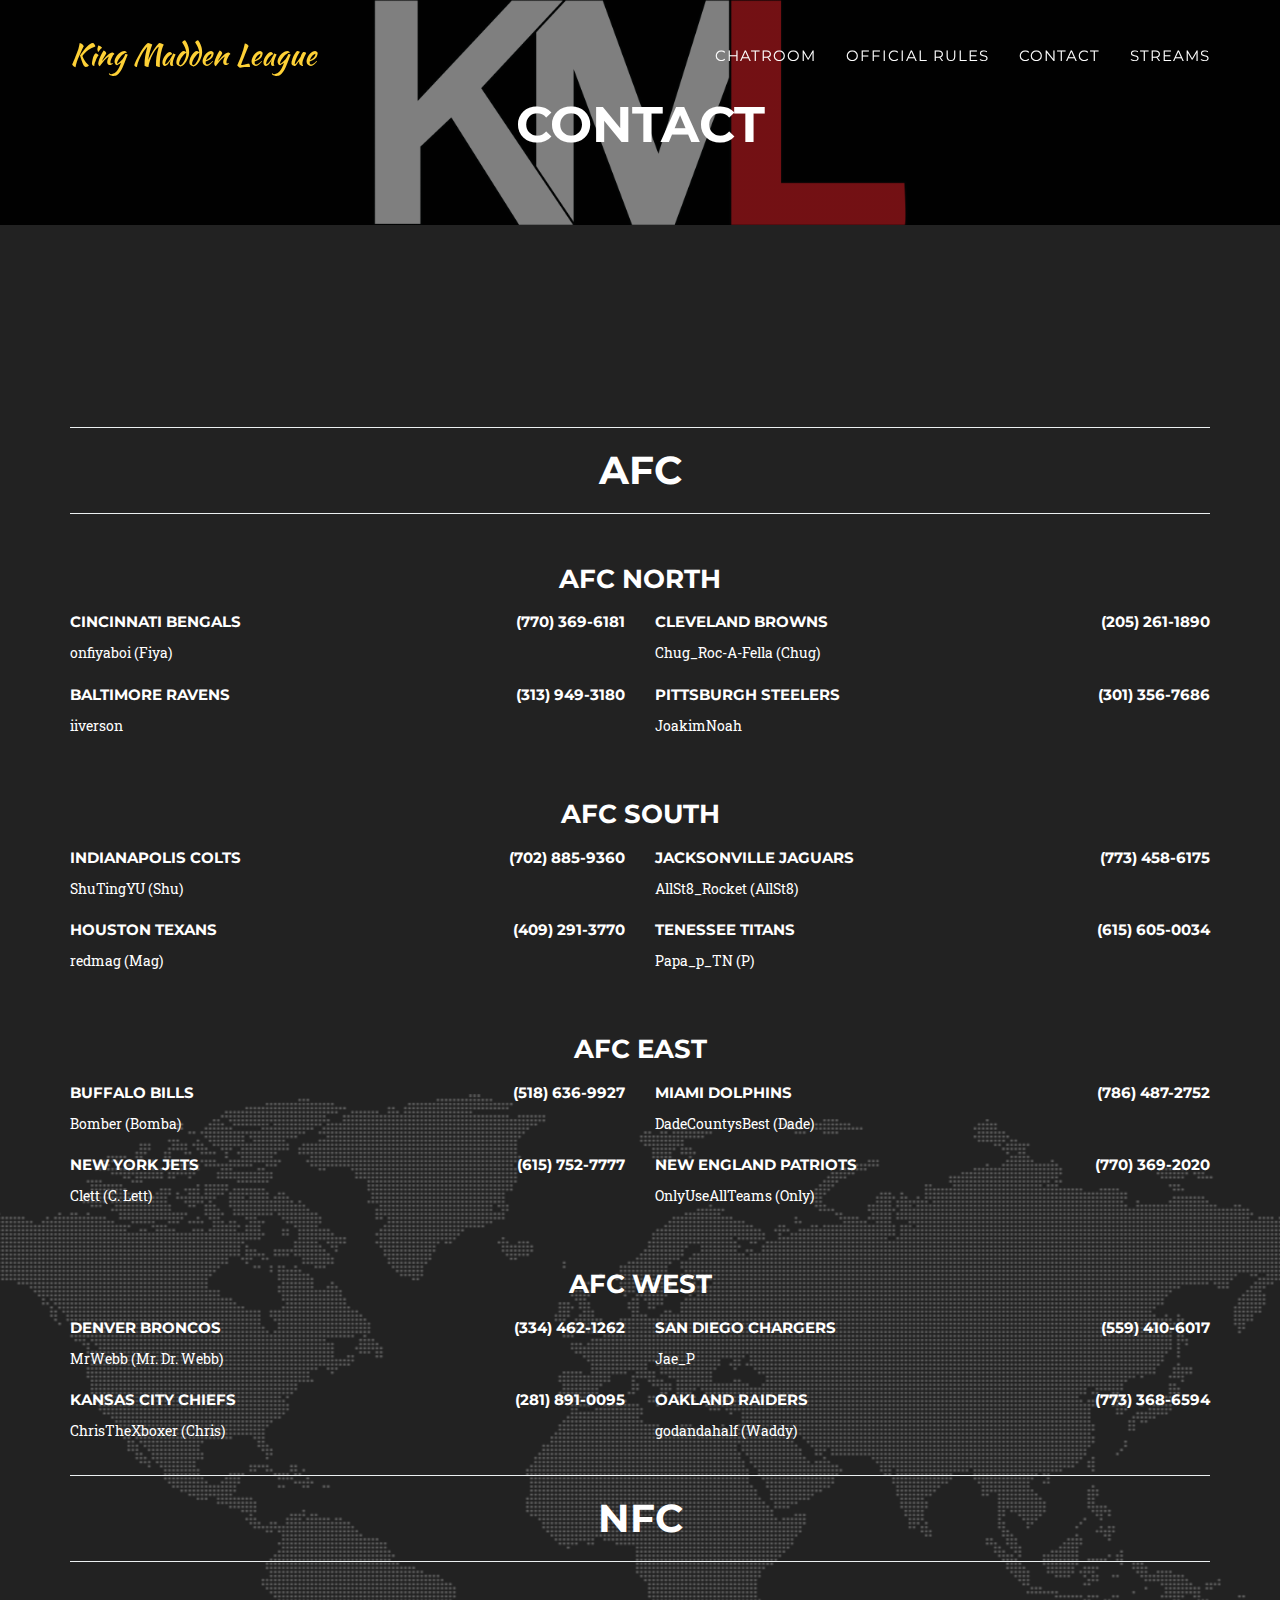
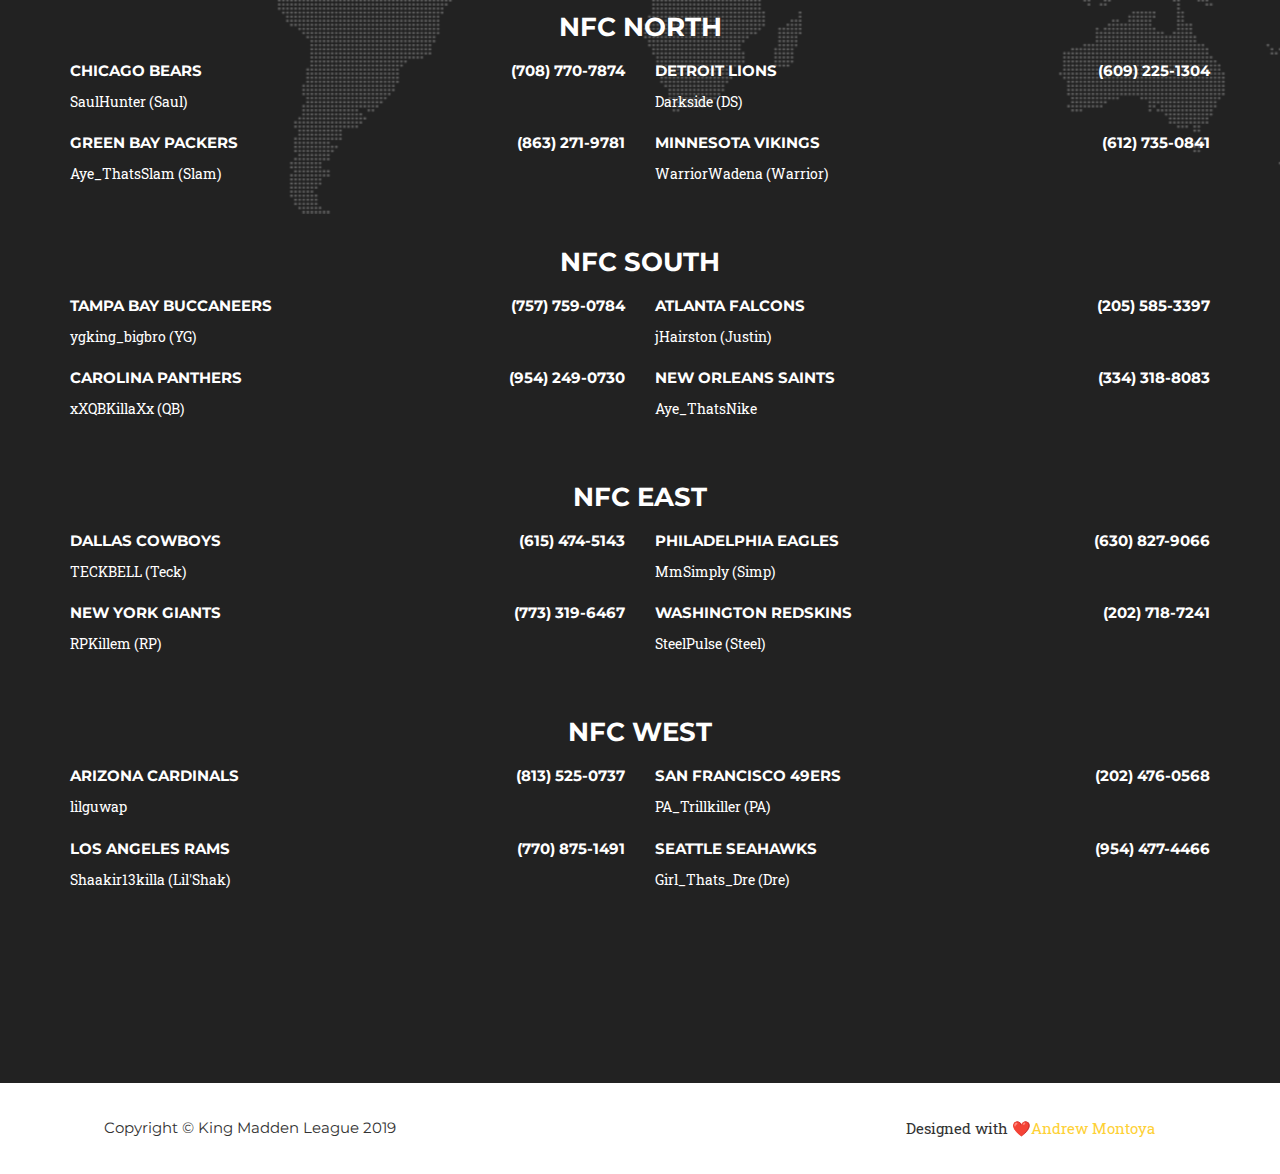
==== contact/index.html @ 88d10fb5 "init" ====
<!DOCTYPE html>
<html>

  <head>
    <meta charset="utf-8">
    <meta http-equiv="X-UA-Compatible" content="IE=edge">
    <title>Contact</title>
    <meta name="viewport" content="width=device-width">
    <meta name="description" content="Only the best come through the house.">
    <link rel="canonical" href="http://localhost:4000/contact/">


    <!-- Custom CSS & Bootstrap Core CSS - Uses Bootswatch Flatly Theme: http://bootswatch.com/flatly/ -->
    <link rel="stylesheet" href="/style.css">

    <!-- Custom Fonts -->
    <link rel="stylesheet" href="/css/font-awesome/css/font-awesome.min.css">
    <link href="https://fonts.googleapis.com/css?family=Montserrat:400,700" rel="stylesheet" type="text/css">
    <link href='https://fonts.googleapis.com/css?family=Kaushan+Script' rel='stylesheet' type='text/css'>
    <link href="https://fonts.googleapis.com/css?family=Lato:400,700,400italic,700italic" rel="stylesheet" type="text/css">
    <link href='https://fonts.googleapis.com/css?family=Droid+Serif:400,700,400italic,700italic' rel='stylesheet' type='text/css'>
    <link href='https://fonts.googleapis.com/css?family=Roboto+Slab:400,100,300,700' rel='stylesheet' type='text/css'>

    <!-- HTML5 Shim and Respond.js IE8 support of HTML5 elements and media queries -->
    <!-- WARNING: Respond.js doesn't work if you view the page via file:// -->
    <!--[if lt IE 9]>
        <script src="https://oss.maxcdn.com/libs/html5shiv/3.7.0/html5shiv.js"></script>
        <script src="https://oss.maxcdn.com/libs/respond.js/1.4.2/respond.min.js"></script>
    <![endif]-->

    <!-- Favicon head tag -->
    <link rel="icon" href="/img/favicon.ico" type="image/x-icon">
</head>

    <body id="page-top" class="index">

    <!-- Navigation -->
    <nav class="navbar navbar-default navbar-fixed-top">
        <div class="container">
            <!-- Brand and toggle get grouped for better mobile display -->
            <div class="navbar-header page-scroll">
                <button type="button" class="navbar-toggle" data-toggle="collapse" data-target="#bs-example-navbar-collapse-1">
                    <span class="sr-only">Toggle navigation</span>
                    <span class="icon-bar"></span>
                    <span class="icon-bar"></span>
                    <span class="icon-bar"></span>
                </button>
                <!-- if then for what page is active -->
                
                <a class="navbar-brand page-scroll" href="/">
                  King Madden League
                </a>
                

            </div>

            <!-- Collect the nav links, forms, and other content for toggling -->
            <div class="collapse navbar-collapse" id="bs-example-navbar-collapse-1">
                <ul class="nav navbar-nav navbar-right">
                  <!-- if then for what page is active -->
                    <li class="hidden">
                        <a href="#page-top">Home</a>
                    </li>

                    <!-- TODO: Refactor -->

                    
                    <li>
                        <a class="page-scroll" href="/#team">Chatroom</a>
                    </li>
                    



                    
                    
                      
                    
                      
                    
                      
                    
                      
                    
                      
                        <!-- assign -->

                        
                          
                        <!-- use long link -->
                        
                        <!-- final print -->
                    <li>
                        <a class="page-scroll" href="/official_rules/">Official Rules</a>
                    </li>
                      
                    
                      
                        <!-- assign -->

                        
                          <!-- use hash link -->
                          
                        
                        <!-- final print -->
                    <li>
                        <a class="page-scroll" href="#contact">Contact</a>
                    </li>
                      
                    
                    <li>
                      <a href="https://aaronjohnson06.wixsite.com/housestreams">Streams</a>
                    </li>












                </ul>
            </div>
            <!-- /.navbar-collapse -->
        </div>
        <!-- /.container-fluid -->
    </nav>

    <!-- Header -->
    <header>
      <!-- TODO: if then statement -->
      
      <div class="header-img">
        <div class="default-text">
          <div class="intro-heading">Contact</div>
        </div>
      </div>

      


    </header>
<!--
        
          <a class="page-link" href="/contact/">Contact</a>
        
          
        
          <a class="page-link" href="/house-shows/">King Madden League</a>
        
          <a class="page-link" href="/">King Madden League</a>
        
          <a class="page-link" href="/official_rules/">Official Rules</a>
        
          
        
 -->

      <section id="contact">
        <div class="container p-5">
            <div class="row">
                <div class="col-lg-12 text-center">
                    <!-- <h2 class="section-heading mb-5">Contact</h2> -->
                </div>
            </div>

            <!-- print out big title -->
            
              
              <div class="row section-heading">
                <hr/>
                <h1 class="row text-center">AFC</h1>
                <hr/>
                
                <h3 class="row text-center pt-5">AFC North</h3>
                <div class="row">
                  
                    <div class="col-auto col-md-6">
                      <div class="row">
                        <div class="col-xs-6">
                          <h5>Cincinnati Bengals</h5>
                          <p class="">onfiyaboi (Fiya)</p>
                        </div>
                        <div class="col-xs-6 text-right">
                          <h5>(770) 369-6181</h5>
                        </div>
                      </div>
                    </div>
                  
                    <div class="col-auto col-md-6">
                      <div class="row">
                        <div class="col-xs-6">
                          <h5>Cleveland Browns</h5>
                          <p class="">Chug_Roc-A-Fella (Chug)</p>
                        </div>
                        <div class="col-xs-6 text-right">
                          <h5>(205) 261-1890</h5>
                        </div>
                      </div>
                    </div>
                  
                    <div class="col-auto col-md-6">
                      <div class="row">
                        <div class="col-xs-6">
                          <h5>Baltimore Ravens</h5>
                          <p class="">iiverson</p>
                        </div>
                        <div class="col-xs-6 text-right">
                          <h5>(313) 949-3180</h5>
                        </div>
                      </div>
                    </div>
                  
                    <div class="col-auto col-md-6">
                      <div class="row">
                        <div class="col-xs-6">
                          <h5>Pittsburgh Steelers</h5>
                          <p class="">JoakimNoah</p>
                        </div>
                        <div class="col-xs-6 text-right">
                          <h5>(301) 356-7686</h5>
                        </div>
                      </div>
                    </div>
                  
                </div>
                
                <h3 class="row text-center pt-5">AFC South</h3>
                <div class="row">
                  
                    <div class="col-auto col-md-6">
                      <div class="row">
                        <div class="col-xs-6">
                          <h5>Indianapolis Colts</h5>
                          <p class="">ShuTingYU (Shu)</p>
                        </div>
                        <div class="col-xs-6 text-right">
                          <h5>(702) 885-9360</h5>
                        </div>
                      </div>
                    </div>
                  
                    <div class="col-auto col-md-6">
                      <div class="row">
                        <div class="col-xs-6">
                          <h5>Jacksonville Jaguars</h5>
                          <p class="">AllSt8_Rocket (AllSt8)</p>
                        </div>
                        <div class="col-xs-6 text-right">
                          <h5>(773) 458-6175</h5>
                        </div>
                      </div>
                    </div>
                  
                    <div class="col-auto col-md-6">
                      <div class="row">
                        <div class="col-xs-6">
                          <h5>Houston Texans</h5>
                          <p class="">redmag (Mag)</p>
                        </div>
                        <div class="col-xs-6 text-right">
                          <h5>(409) 291-3770</h5>
                        </div>
                      </div>
                    </div>
                  
                    <div class="col-auto col-md-6">
                      <div class="row">
                        <div class="col-xs-6">
                          <h5>Tenessee Titans</h5>
                          <p class="">Papa_p_TN (P)</p>
                        </div>
                        <div class="col-xs-6 text-right">
                          <h5>(615) 605-0034</h5>
                        </div>
                      </div>
                    </div>
                  
                </div>
                
                <h3 class="row text-center pt-5">AFC East</h3>
                <div class="row">
                  
                    <div class="col-auto col-md-6">
                      <div class="row">
                        <div class="col-xs-6">
                          <h5>Buffalo Bills</h5>
                          <p class="">Bomber (Bomba)</p>
                        </div>
                        <div class="col-xs-6 text-right">
                          <h5>(518) 636-9927</h5>
                        </div>
                      </div>
                    </div>
                  
                    <div class="col-auto col-md-6">
                      <div class="row">
                        <div class="col-xs-6">
                          <h5>Miami Dolphins</h5>
                          <p class="">DadeCountysBest (Dade)</p>
                        </div>
                        <div class="col-xs-6 text-right">
                          <h5>(786) 487-2752</h5>
                        </div>
                      </div>
                    </div>
                  
                    <div class="col-auto col-md-6">
                      <div class="row">
                        <div class="col-xs-6">
                          <h5>New York Jets</h5>
                          <p class="">Clett (C. Lett)</p>
                        </div>
                        <div class="col-xs-6 text-right">
                          <h5>(615) 752-7777</h5>
                        </div>
                      </div>
                    </div>
                  
                    <div class="col-auto col-md-6">
                      <div class="row">
                        <div class="col-xs-6">
                          <h5>New England Patriots</h5>
                          <p class="">OnlyUseAllTeams (Only)</p>
                        </div>
                        <div class="col-xs-6 text-right">
                          <h5>(770) 369-2020</h5>
                        </div>
                      </div>
                    </div>
                  
                </div>
                
                <h3 class="row text-center pt-5">AFC West</h3>
                <div class="row">
                  
                    <div class="col-auto col-md-6">
                      <div class="row">
                        <div class="col-xs-6">
                          <h5>Denver Broncos</h5>
                          <p class="">MrWebb (Mr. Dr. Webb)</p>
                        </div>
                        <div class="col-xs-6 text-right">
                          <h5>(334) 462-1262</h5>
                        </div>
                      </div>
                    </div>
                  
                    <div class="col-auto col-md-6">
                      <div class="row">
                        <div class="col-xs-6">
                          <h5>San Diego Chargers</h5>
                          <p class="">Jae_P</p>
                        </div>
                        <div class="col-xs-6 text-right">
                          <h5>(559) 410-6017</h5>
                        </div>
                      </div>
                    </div>
                  
                    <div class="col-auto col-md-6">
                      <div class="row">
                        <div class="col-xs-6">
                          <h5>Kansas City Chiefs</h5>
                          <p class="">ChrisTheXboxer (Chris)</p>
                        </div>
                        <div class="col-xs-6 text-right">
                          <h5>(281) 891-0095</h5>
                        </div>
                      </div>
                    </div>
                  
                    <div class="col-auto col-md-6">
                      <div class="row">
                        <div class="col-xs-6">
                          <h5>Oakland Raiders</h5>
                          <p class="">godandahalf (Waddy)</p>
                        </div>
                        <div class="col-xs-6 text-right">
                          <h5>(773) 368-6594</h5>
                        </div>
                      </div>
                    </div>
                  
                </div>
                
              </div>
              
              <div class="row section-heading">
                <hr/>
                <h1 class="row text-center">NFC</h1>
                <hr/>
                
                <h3 class="row text-center pt-5">NFC North</h3>
                <div class="row">
                  
                    <div class="col-auto col-md-6">
                      <div class="row">
                        <div class="col-xs-6">
                          <h5>Chicago Bears</h5>
                          <p class="">SaulHunter (Saul)</p>
                        </div>
                        <div class="col-xs-6 text-right">
                          <h5>(708) 770-7874</h5>
                        </div>
                      </div>
                    </div>
                  
                    <div class="col-auto col-md-6">
                      <div class="row">
                        <div class="col-xs-6">
                          <h5>Detroit Lions</h5>
                          <p class="">Darkside (DS)</p>
                        </div>
                        <div class="col-xs-6 text-right">
                          <h5>(609) 225-1304</h5>
                        </div>
                      </div>
                    </div>
                  
                    <div class="col-auto col-md-6">
                      <div class="row">
                        <div class="col-xs-6">
                          <h5>Green Bay Packers</h5>
                          <p class="">Aye_ThatsSlam (Slam)</p>
                        </div>
                        <div class="col-xs-6 text-right">
                          <h5>(863) 271-9781</h5>
                        </div>
                      </div>
                    </div>
                  
                    <div class="col-auto col-md-6">
                      <div class="row">
                        <div class="col-xs-6">
                          <h5>Minnesota Vikings</h5>
                          <p class="">WarriorWadena (Warrior)</p>
                        </div>
                        <div class="col-xs-6 text-right">
                          <h5>(612) 735-0841</h5>
                        </div>
                      </div>
                    </div>
                  
                </div>
                
                <h3 class="row text-center pt-5">NFC South</h3>
                <div class="row">
                  
                    <div class="col-auto col-md-6">
                      <div class="row">
                        <div class="col-xs-6">
                          <h5>Tampa Bay Buccaneers</h5>
                          <p class="">ygking_bigbro (YG)</p>
                        </div>
                        <div class="col-xs-6 text-right">
                          <h5>(757) 759-0784</h5>
                        </div>
                      </div>
                    </div>
                  
                    <div class="col-auto col-md-6">
                      <div class="row">
                        <div class="col-xs-6">
                          <h5>Atlanta Falcons</h5>
                          <p class="">jHairston (Justin)</p>
                        </div>
                        <div class="col-xs-6 text-right">
                          <h5>(205) 585-3397</h5>
                        </div>
                      </div>
                    </div>
                  
                    <div class="col-auto col-md-6">
                      <div class="row">
                        <div class="col-xs-6">
                          <h5>Carolina Panthers</h5>
                          <p class="">xXQBKillaXx (QB)</p>
                        </div>
                        <div class="col-xs-6 text-right">
                          <h5>(954) 249-0730</h5>
                        </div>
                      </div>
                    </div>
                  
                    <div class="col-auto col-md-6">
                      <div class="row">
                        <div class="col-xs-6">
                          <h5>New Orleans Saints</h5>
                          <p class="">Aye_ThatsNike</p>
                        </div>
                        <div class="col-xs-6 text-right">
                          <h5>(334) 318-8083</h5>
                        </div>
                      </div>
                    </div>
                  
                </div>
                
                <h3 class="row text-center pt-5">NFC East</h3>
                <div class="row">
                  
                    <div class="col-auto col-md-6">
                      <div class="row">
                        <div class="col-xs-6">
                          <h5>Dallas Cowboys</h5>
                          <p class="">TECKBELL (Teck)</p>
                        </div>
                        <div class="col-xs-6 text-right">
                          <h5>(615) 474-5143</h5>
                        </div>
                      </div>
                    </div>
                  
                    <div class="col-auto col-md-6">
                      <div class="row">
                        <div class="col-xs-6">
                          <h5>Philadelphia Eagles</h5>
                          <p class="">MmSimply (Simp)</p>
                        </div>
                        <div class="col-xs-6 text-right">
                          <h5>(630) 827-9066</h5>
                        </div>
                      </div>
                    </div>
                  
                    <div class="col-auto col-md-6">
                      <div class="row">
                        <div class="col-xs-6">
                          <h5>New York Giants</h5>
                          <p class="">RPKillem (RP)</p>
                        </div>
                        <div class="col-xs-6 text-right">
                          <h5>(773) 319-6467</h5>
                        </div>
                      </div>
                    </div>
                  
                    <div class="col-auto col-md-6">
                      <div class="row">
                        <div class="col-xs-6">
                          <h5>Washington Redskins</h5>
                          <p class="">SteelPulse (Steel)</p>
                        </div>
                        <div class="col-xs-6 text-right">
                          <h5>(202) 718-7241</h5>
                        </div>
                      </div>
                    </div>
                  
                </div>
                
                <h3 class="row text-center pt-5">NFC West</h3>
                <div class="row">
                  
                    <div class="col-auto col-md-6">
                      <div class="row">
                        <div class="col-xs-6">
                          <h5>Arizona Cardinals</h5>
                          <p class="">lilguwap</p>
                        </div>
                        <div class="col-xs-6 text-right">
                          <h5>(813) 525-0737</h5>
                        </div>
                      </div>
                    </div>
                  
                    <div class="col-auto col-md-6">
                      <div class="row">
                        <div class="col-xs-6">
                          <h5>San Francisco 49ers</h5>
                          <p class="">PA_Trillkiller (PA)</p>
                        </div>
                        <div class="col-xs-6 text-right">
                          <h5>(202) 476-0568</h5>
                        </div>
                      </div>
                    </div>
                  
                    <div class="col-auto col-md-6">
                      <div class="row">
                        <div class="col-xs-6">
                          <h5>Los Angeles Rams</h5>
                          <p class="">Shaakir13killa (Lil'Shak)</p>
                        </div>
                        <div class="col-xs-6 text-right">
                          <h5>(770) 875-1491</h5>
                        </div>
                      </div>
                    </div>
                  
                    <div class="col-auto col-md-6">
                      <div class="row">
                        <div class="col-xs-6">
                          <h5>Seattle Seahawks</h5>
                          <p class="">Girl_Thats_Dre (Dre)</p>
                        </div>
                        <div class="col-xs-6 text-right">
                          <h5>(954) 477-4466</h5>
                        </div>
                      </div>
                    </div>
                  
                </div>
                
              </div>
              
            

            <!-- <div class="row">
                <div class="col-lg-12">
                    <form name="sentMessage" id="contactForm" novalidate>
                        <div class="row">
                            <div class="col-md-6">
                                <div class="control-group form-group">
                                    <input type="text" class="form-control" placeholder="Your Name *" id="name" required data-validation-required-message="Please enter your name.">
                                    <p class="help-block text-danger"></p>
                                </div>
                                <div class="control-group form-group">
                                    <input type="email" class="form-control" placeholder="Your Email *" id="email" required data-validation-required-message="Please enter your email address.">
                                    <p class="help-block text-danger"></p>
                                </div>
                                <div class="control-group form-group">
                                    <input type="tel" class="form-control" placeholder="Your Phone *" id="phone" required data-validation-required-message="Please enter your phone number.">
                                    <p class="help-block text-danger"></p>
                                </div>
                            </div>
                            <div class="col-md-6">
                                <div class="control-group form-group">
                                    <textarea class="form-control" placeholder="Your Message *" id="message" required data-validation-required-message="Please enter a message."></textarea>
                                    <p class="help-block text-danger"></p>
                                </div>
                            </div>
                            <div class="clearfix"></div>
                            <div class="col-lg-12 text-center">
                                <div id="success"></div>
                                <button type="submit" class="btn btn-xl">Send Message</button>
                            </div>
                        </div>
                    </form>
                </div>
            </div> -->
        </div>
    </section>





      <footer>
        <div class="container">
            <div class="row">
                <div class="col-md-4">
                    <span class="copyright">Copyright &copy; King Madden League 2019</span>
                </div>
                <div class="col-md-4">
                    <ul class="list-inline social-buttons">
                        
                    </ul>
                </div>
                <div class="col-auto">
                  <ul class="list-inline text-center">
                      <li class="mt-3">Designed with ❤️<a href="https://www.andrewmontoyaiv.com">Andrew Montoya</a>
                      </li>
                  </ul>
                </div>
            </div>
        </div>
    </footer>

     <!-- jQuery Version 1.11.0 -->
    <script src="/js/jquery-1.11.0.js"></script>

    <!-- Bootstrap Core JavaScript -->
    <script src="/js/bootstrap.min.js"></script>

    <!-- Plugin JavaScript -->
    <script src="/js/jquery.easing.min.js"></script>
    <script src="/js/classie.js"></script>
    <script src="/js/cbpAnimatedHeader.js"></script>

    <!-- Contact Form JavaScript -->
    <script src="/js/jqBootstrapValidation.js"></script>
    <script src="/js/contact_me.js"></script>

    <!-- Custom Theme JavaScript -->
    <script src="/js/agency.js"></script>


    </body>
</html>
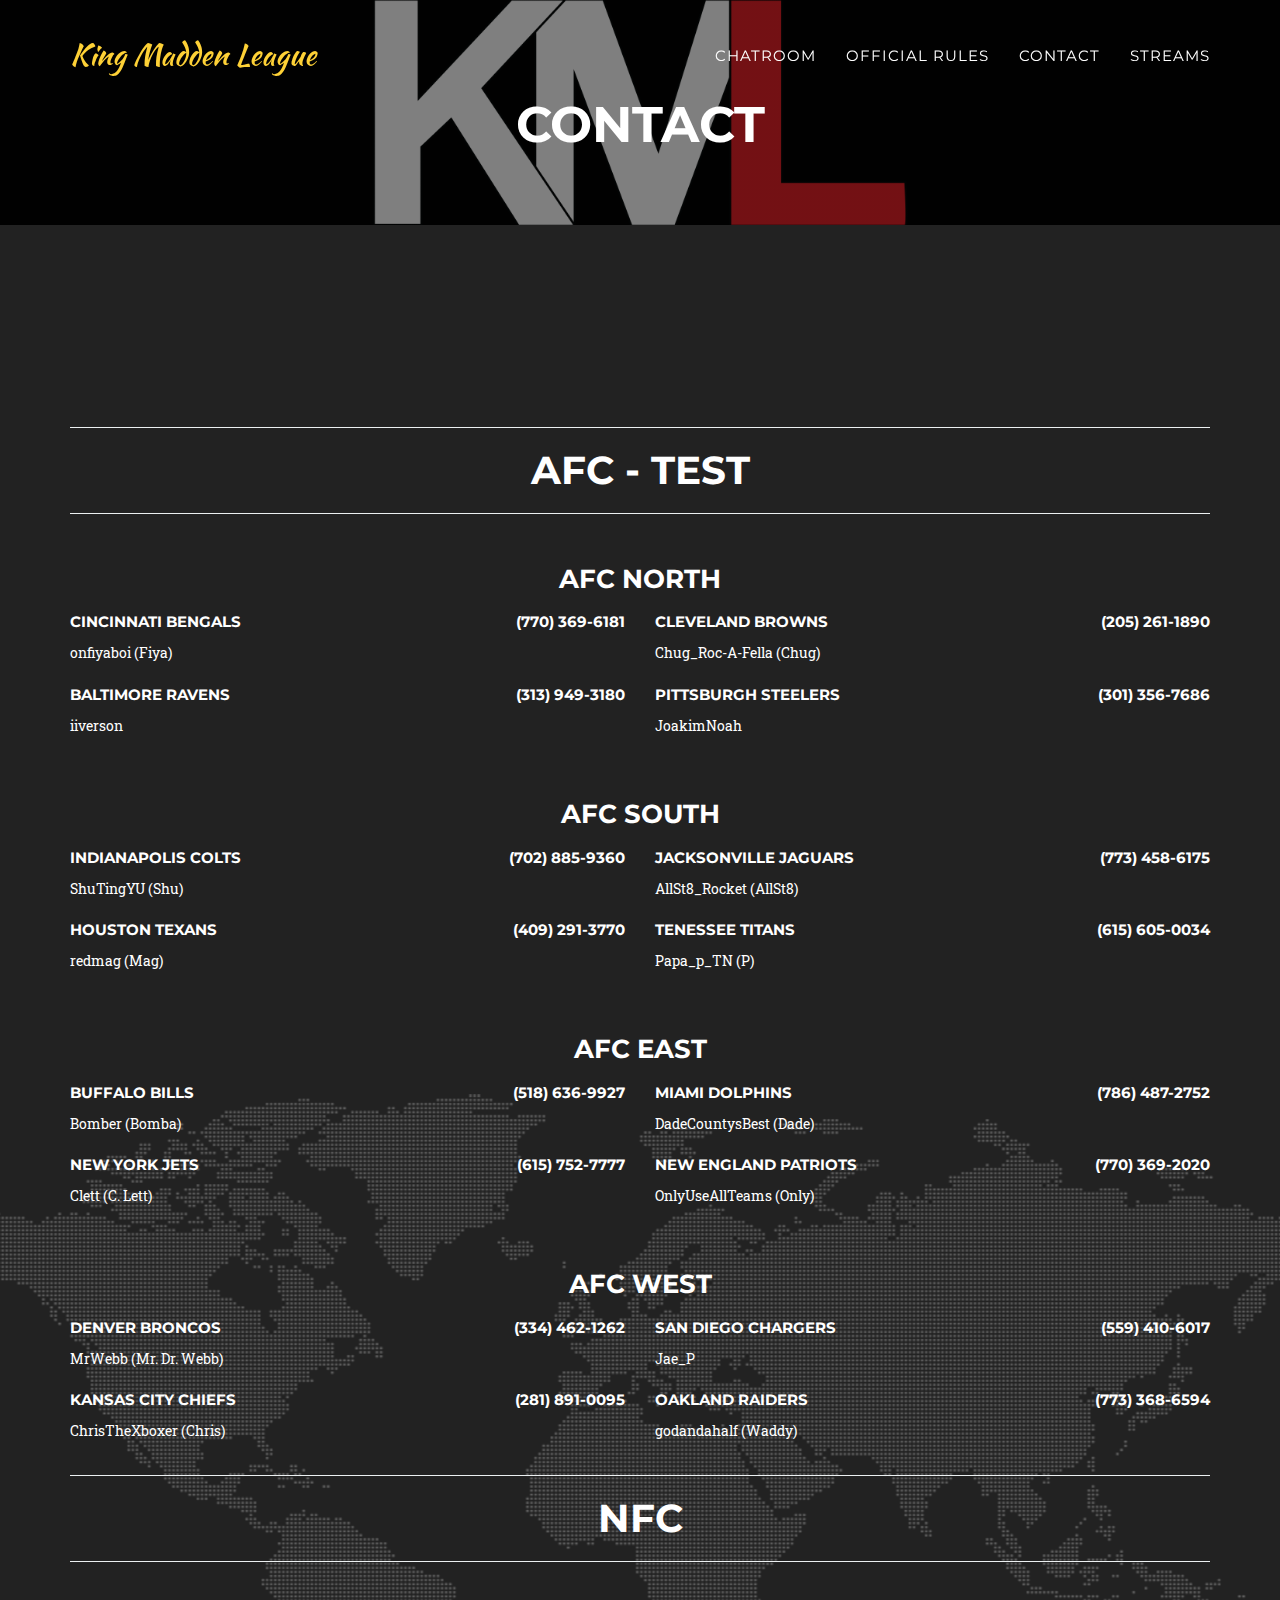
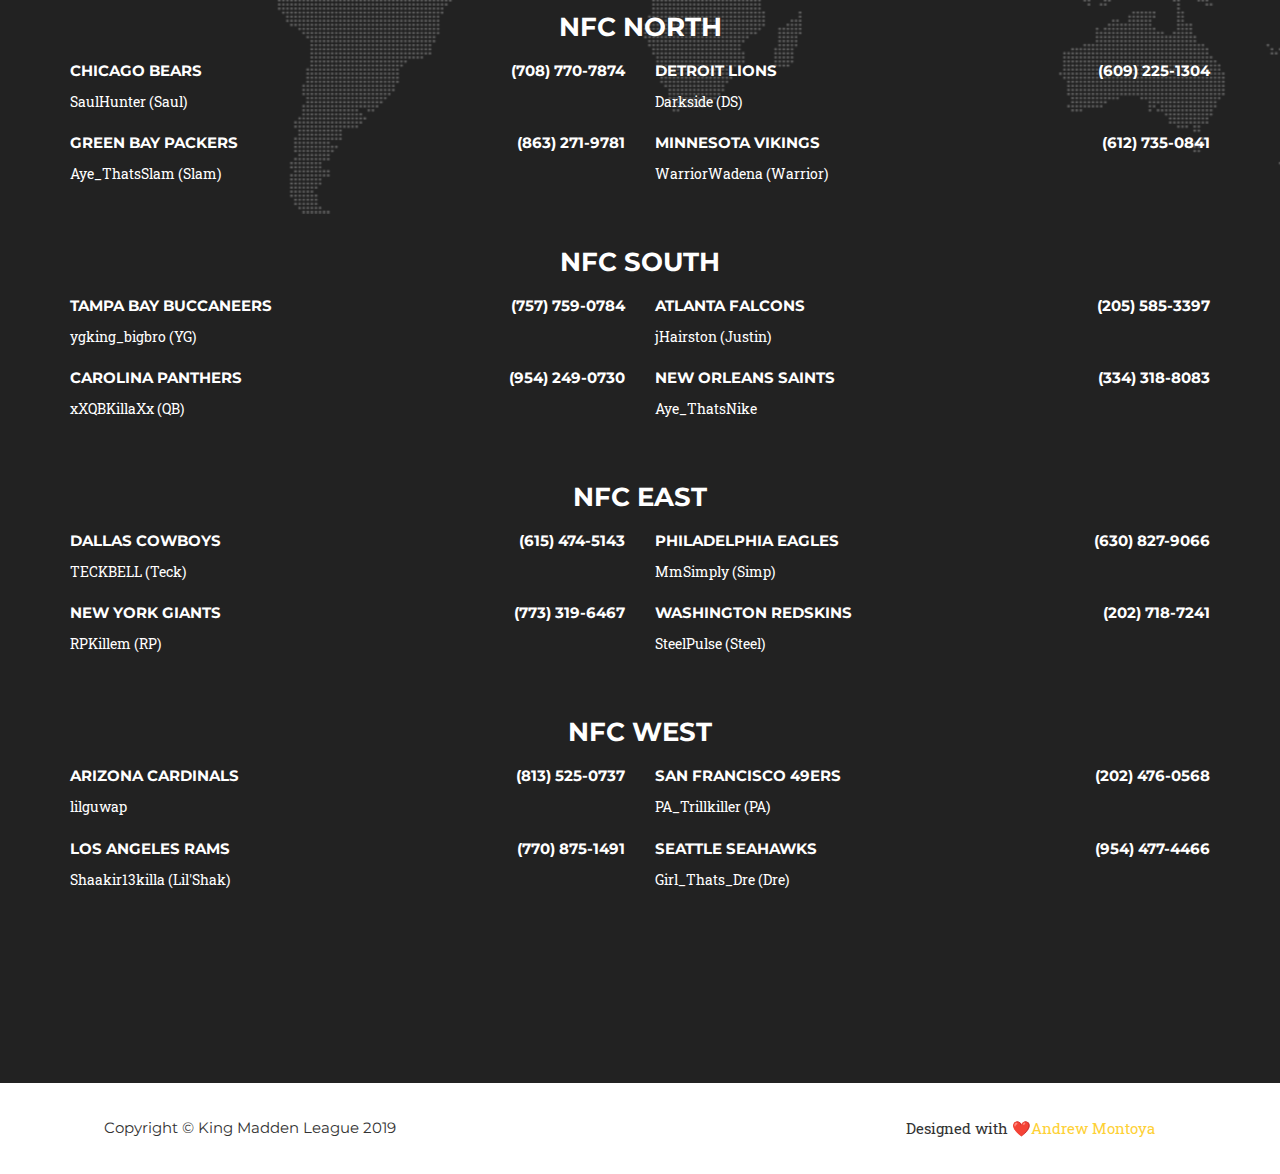
==== commit 5e05e161: "test add" ====
--- a/contact/index.html
+++ b/contact/index.html
@@ -173,7 +173,7 @@
               
               <div class="row section-heading">
                 <hr/>
-                <h1 class="row text-center">AFC</h1>
+                <h1 class="row text-center">AFC - TEST</h1>
                 <hr/>
                 
                 <h3 class="row text-center pt-5">AFC North</h3>
